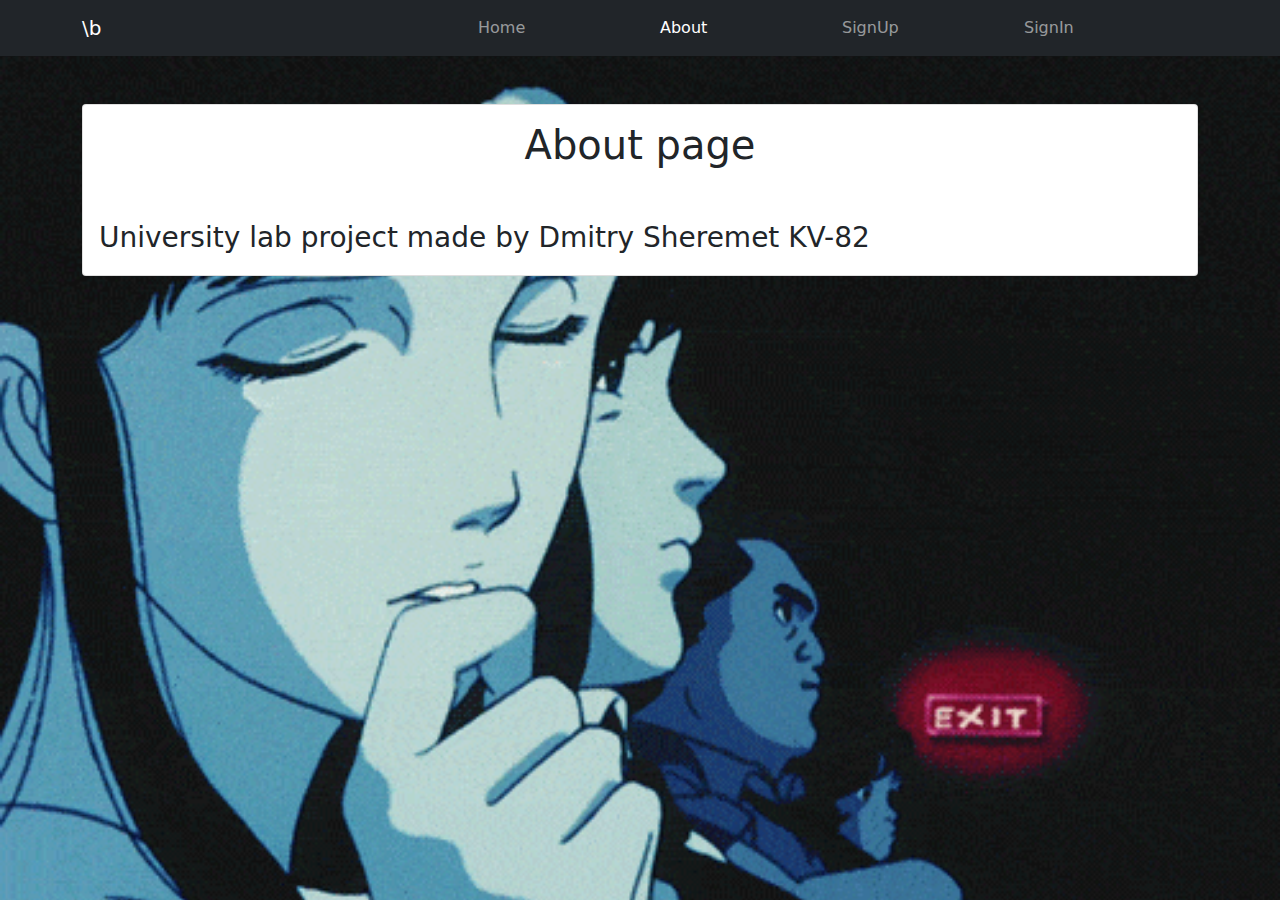
==== lab1/about.html @ b216c3ca "initial" ====
<!DOCTYPE html>
<html lang="en">
<head>
    <meta charset="UTF-8">
    <meta name="viewport" content="width=device-width, initial-scale=1.0">
    <link rel="stylesheet" href="css/bootstrap.min.css">
    <link rel="stylesheet" href="css/main.css">
    <title>About</title>
</head>
<body>
    <header class="header">
        <nav class="navbar navbar-expand-lg navbar-dark bg-dark">
            <div class="container">
              <a class="navbar-brand col-4" href="index.html">&#92;b</a>
              <button class="navbar-toggler" type="button" data-bs-toggle="collapse" data-bs-target="#navbarNavAltMarkup" aria-controls="navbarNavAltMarkup" aria-expanded="false" aria-label="Toggle navigation">
                <span class="navbar-toggler-icon"></span>
              </button>
              <div class="collapse navbar-collapse" id="navbarNavAltMarkup">
                <ul class="navbar-nav col-12">
                  <a class="nav-link col-3" aria-current="page" href="index.html">Home</a>
                  <a class="nav-link col-3 active" href="about.html">About</a>
                  <a class="nav-link col-3" href="register.html">SignUp</a>
                  <a class="nav-link col-3" href="login.html">SignIn</a>
                </ul>
              </div>
            </div>
          </nav>
    </header>
    <main class="main">
        <div class="container mt-5">
            <div class="row">
                <div class="col-sm-12">
                    <div class="card">
                        <div class="card-body">
                            <h1 class="card-title aling-text mb-5">About page</h1>
                            <p class="card-text fs-3">University lab project made by Dmitry Sheremet KV-82</p>
                        </div>
                    </div>
                </div>
            </div>
        </div>
    </main>
    <script defer src="js/bootstrap.bundle.min.js"></script>
</body>
</html>
---- lab1/css/main.css ----
body{
    background-image: url('../gifs/6.gif');
    background-size: cover;
}

.card-margin {
    margin-top: 15px;
}

.aling-text {
    text-align: center;
}

.center {
    justify-content: center;
    align-items: center;
}
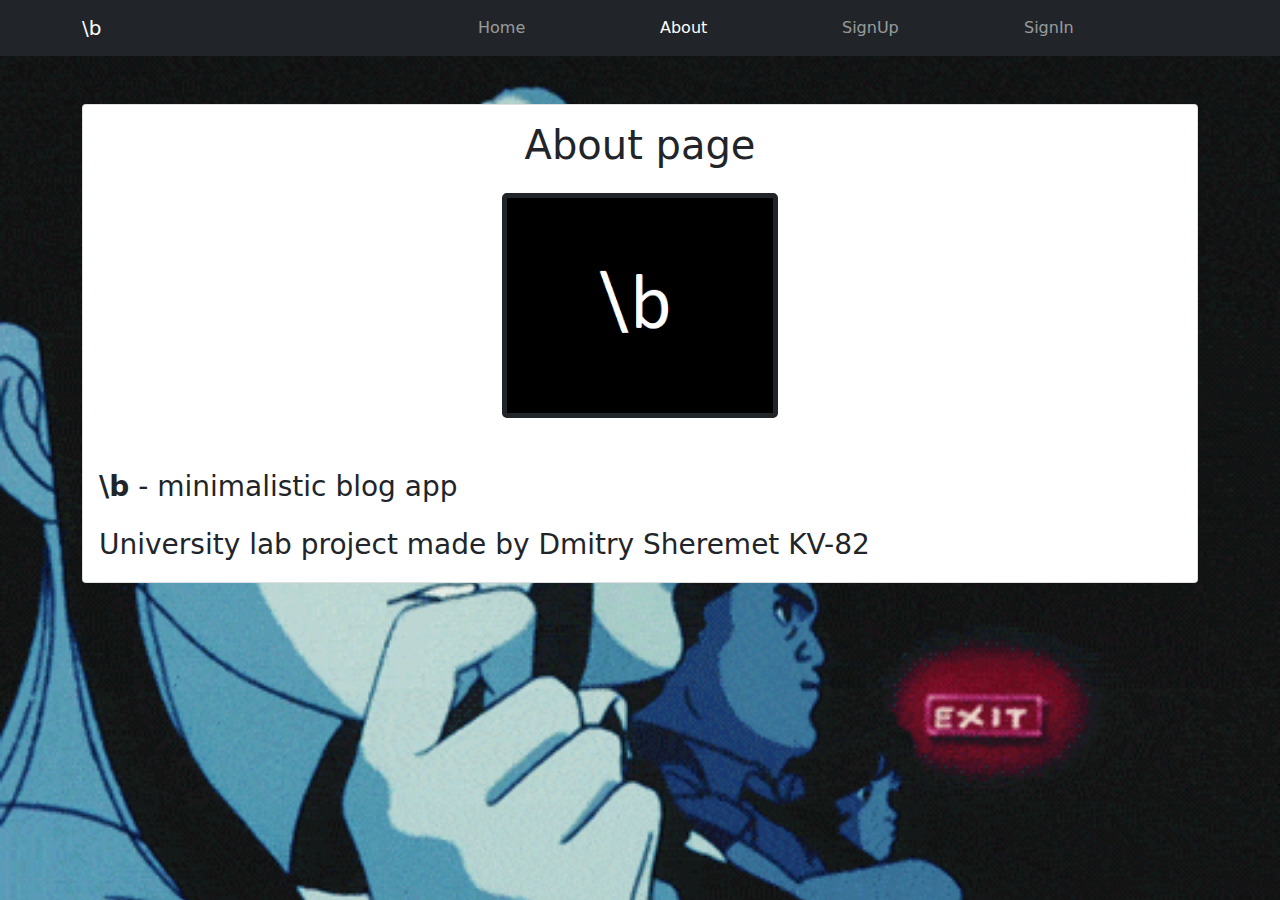
==== commit e3fbefd7: "edit about page" ====
--- a/lab1/about.html
+++ b/lab1/about.html
@@ -31,10 +31,14 @@
             <div class="row">
                 <div class="col-sm-12">
                     <div class="card">
-                        <div class="card-body">
-                            <h1 class="card-title aling-text mb-5">About page</h1>
-                            <p class="card-text fs-3">University lab project made by Dmitry Sheremet KV-82</p>
+                      <div class="card-body">
+                        <h1 class="card-title aling-text mb-4">About page</h1>
+                        <div class="row center">
+                          <img src="./img/logo.png" class="border border-dark border-5 rounded-3 col-3 mb-5" style="padding: 0;" alt="logo">
                         </div>
+                        <p class="card-text fs-3"><strong>&#92;b</strong> - minimalistic blog app</p>
+                        <p class="card-text fs-3">University lab project made by Dmitry Sheremet KV-82</p>
+                      </div>
                     </div>
                 </div>
             </div>
--- a/lab1/css/main.css
+++ b/lab1/css/main.css
@@ -14,4 +14,4 @@
 .center {
     justify-content: center;
     align-items: center;
-}+}
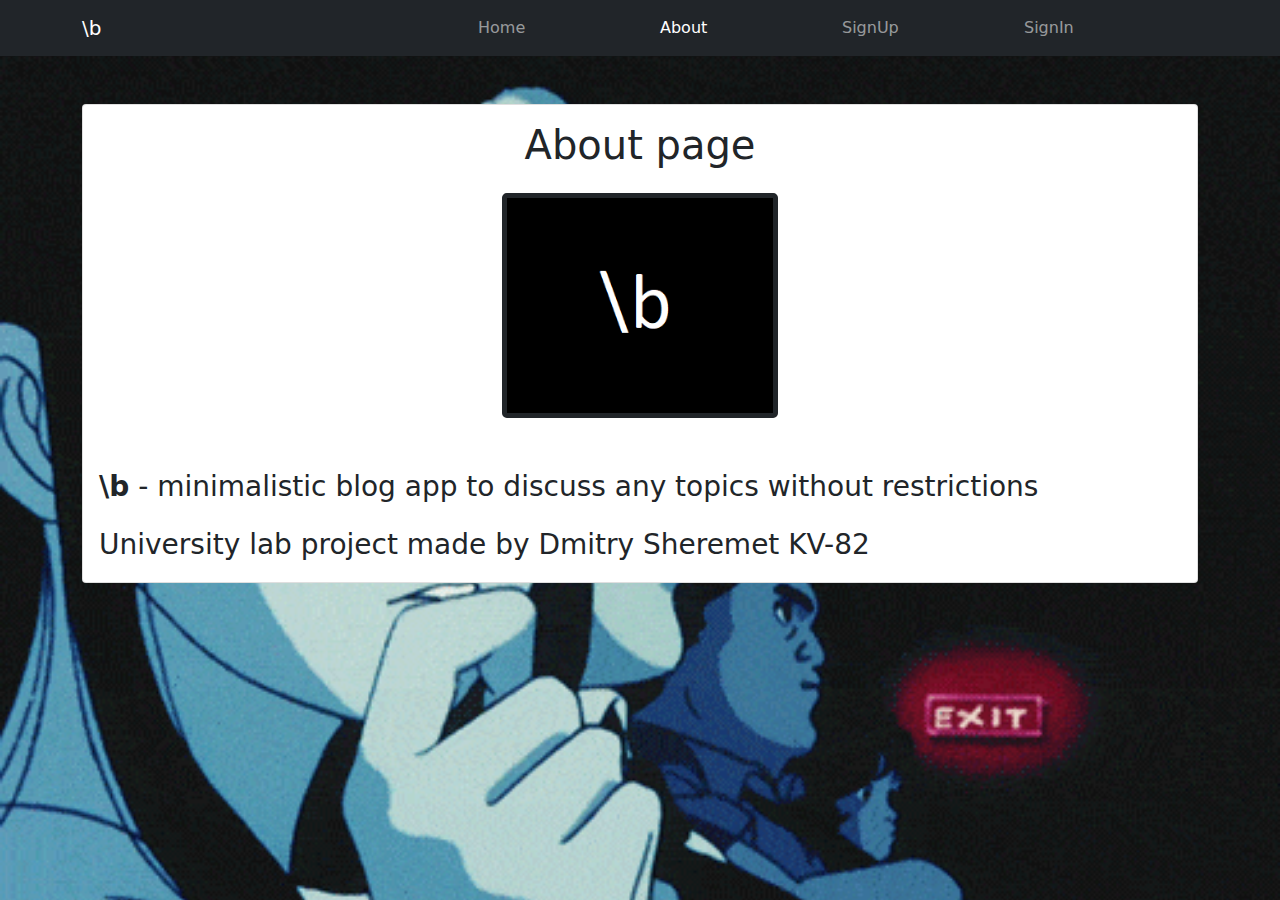
==== commit f854b4d2: "edit about page" ====
--- a/lab1/about.html
+++ b/lab1/about.html
@@ -36,7 +36,7 @@
                         <div class="row center">
                           <img src="./img/logo.png" class="border border-dark border-5 rounded-3 col-3 mb-5" style="padding: 0;" alt="logo">
                         </div>
-                        <p class="card-text fs-3"><strong>&#92;b</strong> - minimalistic blog app</p>
+                        <p class="card-text fs-3"><strong>&#92;b</strong> - minimalistic blog app to discuss any topics without restrictions</p>
                         <p class="card-text fs-3">University lab project made by Dmitry Sheremet KV-82</p>
                       </div>
                     </div>
